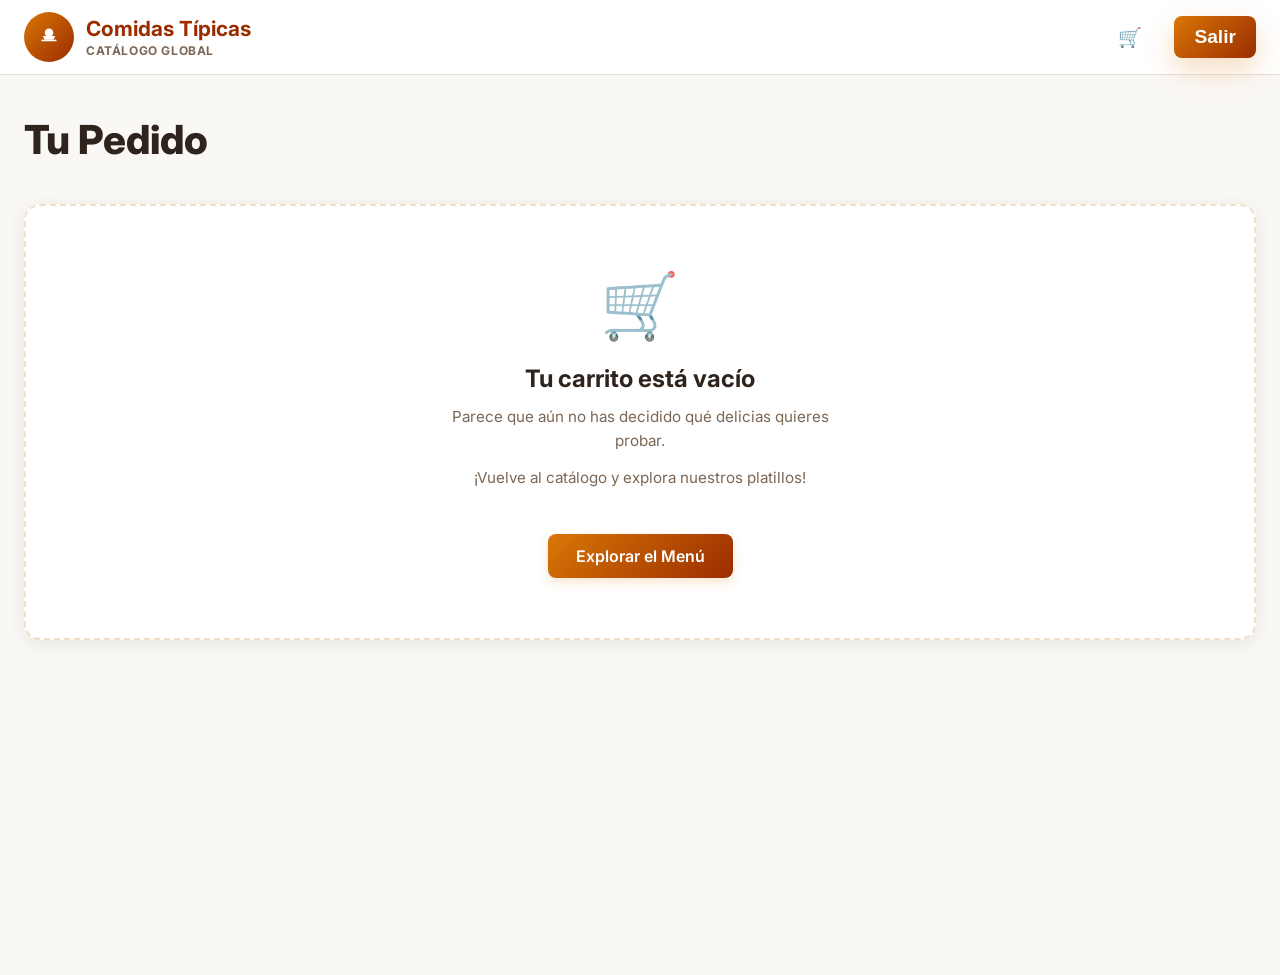
==== carrito.html @ 79564aaa "pagina" ====
<!DOCTYPE html>
<html lang="es">
  <head>
    <meta charset="UTF-8" />
    <meta name="viewport" content="width=device-width, initial-scale=1.0" />
    <title>Carrito - Comidas Típicas</title>
    <link rel="preconnect" href="https://fonts.googleapis.com" />
    <link rel="preconnect" href="https://fonts.gstatic.com" crossorigin />
    <link href="https://fonts.googleapis.com/css2?family=Inter:wght@400;500;600;700;800&display=swap" rel="stylesheet" />
    <link rel="stylesheet" href="styles.css" />
  </head>
  <body class="catalog-page">
    <header class="navbar">
      <div class="navbar-content">
        <div class="navbar-brand">
          <div class="brand-logo">
            <svg width="32" height="32" viewBox="0 0 60 60" fill="none" xmlns="http://www.w3.org/2000/svg">
              <circle cx="30" cy="22" r="8" fill="white"/>
              <path d="M 18 28 L 22 35 L 38 35 L 42 28 Z" fill="white"/>
              <rect x="16" y="35" width="28" height="3" fill="white"/>
            </svg>
          </div>
          <div>
            <h2>Comidas Típicas</h2>
            <p>CATÁLOGO GLOBAL</p>
          </div>
        </div>

        <div class="navbar-actions" style="margin-left: auto;">
          <a href="carrito.html" class="cart-btn">🛒</a>
          <button class="logout-btn" onclick="location.href='index.html'">Salir</button>
        </div>
      </div>
    </header>

    <main class="cart-page">
      <div class="cart-header">
        <h1>Tu Pedido</h1>
      </div>

      <div id="cartContainer" class="cart-container">
        <div class="empty-cart">
          <div class="empty-cart-content">
            <div class="empty-cart-icon">🛒</div>
            <h2>Tu carrito está vacío</h2>
            <p>Parece que aún no has decidido qué delicias quieres probar.</p>
            <p>¡Vuelve al catálogo y explora nuestros platillos!</p>
            <a href="menu.html" class="btn-explore">Explorar el Menú</a>
          </div>
        </div>
      </div>
    </main>

    <script>
      const dishes = {
        'Tacos al Pastor': { price: 12.99, image: '' },
        'Pizza Napolitana': { price: 15.99, image: '' },
        'Sushi Premium': { price: 18.99, image: '' }
      };

      function cargarCarrito() {
        let carrito = JSON.parse(localStorage.getItem('carrito')) || [];
        let contenedor = document.getElementById('cartContainer');
        if (carrito.length === 0) {
          contenedor.innerHTML = `
            <div class="empty-cart">
              <div class="empty-cart-content">
                <div class="empty-cart-icon">🛒</div>
                <h2>Tu carrito está vacío</h2>
                <p>Parece que aún no has decidido qué delicias quieres probar.</p>
                <p>¡Vuelve al catálogo y explora nuestros platillos!</p>
                <a href="menu.html" class="btn-explore">Explorar el Menú</a>
              </div>
            </div>
          `;
          return;
        }
        
        // Agrupar items por nombre
        let carritoAgrupado = {};
        carrito.forEach(item => {
          if (!carritoAgrupado[item.nombre]) {
            carritoAgrupado[item.nombre] = { ...item, cantidad: 1 };
          } else {
            carritoAgrupado[item.nombre].cantidad++;
          }
        });
        
        let items = '';
        let subtotal = 0;
        
        Object.values(carritoAgrupado).forEach((item) => {
          let itemTotal = item.precio * item.cantidad;
          subtotal += itemTotal;
          const emoji = dishes[item.nombre]?.image || '';
          
          items += `
            <div class="cart-item">
              <div class="item-image">${emoji}</div>
              <div class="item-details">
                <h3>${item.nombre}</h3>
                <p class="item-origin"> ${item.nombre.includes('Taco') ? 'México' : item.nombre.includes('Pizza') ? 'Italia' : 'Japón'}</p>
                <p class="item-description">Tradicionales ${item.nombre.toLowerCase()} con ingredientes auténticos.</p>
                <div class="item-controls">
                  <button onclick="cambiarCantidad('${item.nombre}', -1)">−</button>
                  <input type="number" value="${item.cantidad}" readonly />
                  <button onclick="cambiarCantidad('${item.nombre}', 1)">+</button>
                </div>
              </div>
              <div class="item-price">\$${item.precio.toFixed(2)}</div>
              <button class="btn-delete" onclick="eliminarDelCarrito('${item.nombre}')">🗑</button>
            </div>
          `;
        });
        
        const impuestos = subtotal * 0.1;
        const envio = 0;
        const total = subtotal + impuestos + envio;
        
        contenedor.innerHTML = `
          <div class="cart-wrapper">
            <div class="cart-items-section">
              ${items}
            </div>
            <div class="cart-summary-section">
              <div class="summary-card">
                <h2>Resumen del Pedido</h2>
                <div class="summary-row">
                  <span>Subtotal (${carrito.length} items)</span>
                  <span>\$${subtotal.toFixed(2)}</span>
                </div>
                <div class="summary-row">
                  <span>Impuestos y tarifas</span>
                  <span>\$${impuestos.toFixed(2)}</span>
                </div>
                <div class="summary-row">
                  <span>Envío</span>
                  <span class="free">¡Gratis!</span>
                </div>
                <div class="summary-row total">
                  <span>Total</span>
                  <span>\$${total.toFixed(2)}</span>
                </div>
                <button class="btn-checkout" onclick="procesarPago()">Proceder al pago 💳</button>
                <p class="guarantee">⭐ Satisfacción garantizada</p>
              </div>
            </div>
          </div>
        `;
      }
      
      function cambiarCantidad(nombre, cantidad) {
        let carrito = JSON.parse(localStorage.getItem('carrito')) || [];
        let index = carrito.findIndex(item => item.nombre === nombre);
        
        if (index !== -1) {
          if (cantidad > 0) {
            carrito.push({ nombre, precio: carrito[index].precio, id: Date.now() });
          } else if (cantidad < 0 && carrito.filter(item => item.nombre === nombre).length > 1) {
            carrito.splice(index, 1);
          }
          localStorage.setItem('carrito', JSON.stringify(carrito));
          cargarCarrito();
        }
      }
      
      function eliminarDelCarrito(nombre) {
        let carrito = JSON.parse(localStorage.getItem('carrito')) || [];
        carrito = carrito.filter(item => item.nombre !== nombre);
        localStorage.setItem('carrito', JSON.stringify(carrito));
        cargarCarrito();
      }
      function procesarPago() {
        alert(' Tu pago fue exitoso! Gracias por tu compra. Tu pedido ha sido confirmado.');
        localStorage.setItem('carrito', JSON.stringify([]));
        cargarCarrito();
      }
      cargarCarrito();
    </script>
  </body>
</html>
---- styles.css ----
:root {
  color-scheme: light;
  --bg: #fff8ed;
  --card: #ffffff;
  --accent: #d97706;
  --accent-dark: #9a2c00;
  --text: #2f241d;
  --muted: #7b6756;
  --border: #f2dfc5;
}

* {
  box-sizing: border-box;
}

body {
  margin: 0;
  min-height: 100vh;
  font-family: "Inter", sans-serif;
  background: linear-gradient(135deg, #fff6e6 0%, #ffe8bf 100%);
  color: var(--text);
}

/* LOGIN PAGE STYLES */
.login-page {
  min-height: 100vh;
  display: grid;
  place-items: center;
  padding: 24px;
  background: radial-gradient(circle at top, rgba(217, 119, 6, 0.16), transparent 35%), linear-gradient(135deg, #fff6e6 0%, #ffe8bf 100%);
}

.login-card {
  width: min(100%, 480px);
  padding: 40px;
  border-radius: 28px;
  background: rgba(255, 255, 255, 0.98);
  box-shadow: 0 20px 50px rgba(120, 64, 10, 0.15);
  border: 1px solid rgba(242, 223, 197, 0.8);
}

.login-brand {
  text-align: center;
  margin-bottom: 24px;
}

.brand-icon {
  width: 80px;
  height: 80px;
  margin: 0 auto 16px;
  display: grid;
  place-items: center;
  border-radius: 50%;
  background: linear-gradient(135deg, var(--accent), var(--accent-dark));
  font-size: 2.2rem;
  box-shadow: 0 10px 25px rgba(217, 119, 6, 0.25);
}

.login-brand h1 {
  margin: 0 0 10px;
  font-size: 1.95rem;
  font-weight: 800;
  color: var(--accent-dark);
}

.login-brand p {
  margin: 0;
  color: var(--muted);
  line-height: 1.5;
  font-size: 0.95rem;
}

.login-form {
  display: flex;
  flex-direction: column;
  gap: 8px;
}

label {
  display: block;
  margin-bottom: 4px;
  font-weight: 600;
  color: var(--text);
}

input[type="text"],
input[type="password"] {
  width: 100%;
  padding: 14px 16px;
  margin-bottom: 12px;
  border: 2px solid var(--border);
  border-radius: 10px;
  font-size: 0.98rem;
  background: #fffdf8;
  outline: none;
  font-family: inherit;
  transition: border-color 200ms ease;
}

input:focus {
  border-color: var(--accent);
  box-shadow: 0 0 0 3px rgba(217, 119, 6, 0.14);
}

.options-row {
  display: flex;
  justify-content: space-between;
  align-items: center;
  gap: 12px;
  margin: 4px 0 18px;
}

.checkbox {
  display: flex;
  align-items: center;
  gap: 8px;
  font-size: 0.95rem;
  color: var(--muted);
}

.options-row a,
.signup-text a {
  color: var(--accent-dark);
  text-decoration: none;
  font-weight: 600;
}

button {
  width: 100%;
  border: none;
  border-radius: 12px;
  padding: 16px 18px;
  font-size: 1.05rem;
  font-weight: 700;
  color: white;
  background: linear-gradient(135deg, var(--accent) 0%, var(--accent-dark) 100%);
  cursor: pointer;
  transition: transform 180ms ease, box-shadow 180ms ease, opacity 180ms ease;
  box-shadow: 0 12px 28px rgba(217, 119, 6, 0.25);
}

button:hover {
  transform: translateY(-2px);
  box-shadow: 0 14px 32px rgba(217, 119, 6, 0.3);
}

.signup-text {
  margin: 20px 0 0;
  text-align: center;
  color: var(--muted);
}

/* CATALOG PAGE STYLES */
.catalog-page {
  background: #faf8f5;
}

.navbar {
  background: white;
  border-bottom: 1px solid #e5e0d8;
  padding: 12px 24px;
  position: sticky;
  top: 0;
  z-index: 100;
}

.navbar-content {
  max-width: 1400px;
  margin: 0 auto;
  display: flex;
  align-items: center;
  justify-content: space-between;
  gap: 32px;
}

.navbar-brand {
  display: flex;
  align-items: center;
  gap: 12px;
  min-width: 280px;
}

.brand-logo {
  width: 50px;
  height: 50px;
  border-radius: 50%;
  background: linear-gradient(135deg, var(--accent), var(--accent-dark));
  display: grid;
  place-items: center;
  flex-shrink: 0;
}

.navbar-brand h2 {
  margin: 0;
  font-size: 1.3rem;
  color: var(--accent-dark);
}

.navbar-brand p {
  margin: 2px 0 0;
  font-size: 0.75rem;
  color: var(--muted);
  letter-spacing: 0.05em;
  font-weight: 700;
}

.search-box {
  flex: 1;
  max-width: 500px;
}

.search-box input {
  width: 100%;
  padding: 12px 16px;
  border: 1px solid var(--border);
  border-radius: 8px;
  background: #fffdf8;
  font-size: 0.95rem;
  color: var(--muted);
  outline: none;
}

.search-box input:focus {
  border-color: var(--accent);
  box-shadow: 0 0 0 3px rgba(217, 119, 6, 0.14);
}

.navbar-actions {
  display: flex;
  gap: 16px;
  align-items: center;
}

.cart-btn,
.logout-btn {
  padding: 10px 16px;
  border: none;
  background: none;
  cursor: pointer;
  font-size: 1.2rem;
  color: var(--text);
  text-decoration: none;
  display: flex;
  align-items: center;
  gap: 8px;
}

.logout-btn {
  background: linear-gradient(135deg, var(--accent), var(--accent-dark));
  color: white;
  border-radius: 8px;
  font-weight: 600;
  padding: 10px 20px;
}

.logout-btn:hover {
  opacity: 0.9;
}

.hero {
  background: linear-gradient(135deg, #c9361d 0%, #d97706 100%);
  background-image:
  linear-gradient(45deg, rgba(0, 0, 0, 0.05) 25%, transparent 25%),
    linear-gradient(-45deg, rgba(0, 0, 0, 0.05) 25%, transparent 25%),
    linear-gradient(45deg, transparent 75%, rgba(0, 0, 0, 0.05) 75%),
    linear-gradient(-45deg, transparent 75%, rgba(0, 0, 0, 0.05) 75%),
    linear-gradient(135deg, #c9361d 0%, #d97706 100%);
  background-size: 40px 40px;
  background-position: 0 0, 20px 0, 20px -20px, 0px -20px, 0 0;
  padding: 60px 24px;
  color: white;
}

.hero-content {
  max-width: 1400px;
  margin: 0 auto;
}

.hero-badge {
  display: inline-block;
  background: #16a34a;
  padding: 8px 16px;
  border-radius: 4px;
  font-size: 0.75rem;
  font-weight: 800;
  letter-spacing: 0.08em;
  margin-bottom: 16px;
}

.hero-content h1 {
  margin: 0 0 16px;
  font-size: clamp(2rem, 5vw, 3.2rem);
  line-height: 1.1;
  font-weight: 800;
}

.hero-content p {
  margin: 0;
  font-size: 1.05rem;
  line-height: 1.6;
  max-width: 700px;
  opacity: 0.95;
}

.catalog {
  max-width: 1400px;
  margin: 0 auto;
  padding: 60px 24px;
}

.catalog-title {
  margin: 0 0 40px;
  font-size: 2.2rem;
  color: var(--text);
}

.dishes-grid {
  display: grid;
  grid-template-columns: repeat(auto-fit, minmax(320px, 1fr));
  gap: 28px;
}

.dish-card {
  background: white;
  border-radius: 16px;
  overflow: hidden;
  box-shadow: 0 4px 20px rgba(0, 0, 0, 0.08);
  transition: transform 200ms ease, box-shadow 200ms ease;
}

.dish-card:hover {
  transform: translateY(-4px);
  box-shadow: 0 8px 32px rgba(0, 0, 0, 0.12);
}

.dish-image {
  width: 100%;
  aspect-ratio: 16 / 9;
  background: linear-gradient(135deg, #ccc, #ddd);
  overflow: hidden;
  position: relative;
}

.dish-image img {
  width: 100%;
  height: 100%;
  object-fit: cover;
}

.dish-info {
  padding: 20px;
}

.dish-header {
  display: flex;
  justify-content: space-between;
  align-items: center;
  margin-bottom: 12px;
  gap: 12px;
}

.dish-location {
  background: rgba(217, 119, 6, 0.12);
  padding: 6px 12px;
  border-radius: 6px;
  font-size: 0.85rem;
  color: var(--accent-dark);
  font-weight: 600;
}

.dish-rating {
  font-weight: 700;
  color: var(--muted);
  font-size: 0.9rem;
}

.dish-info h3 {
  margin: 0 0 8px;
  font-size: 1.15rem;
  color: var(--text);
}

.dish-info p {
  margin: 0;
  color: var(--muted);
  font-size: 0.9rem;
  line-height: 1.5;
}

/* PAGE STYLES */
.page {
  max-width: 1200px;
  margin: 0 auto;
  padding: 40px 24px 80px;
}

.top-nav {
  display: flex;
  flex-wrap: wrap;
  gap: 12px;
  margin-bottom: 24px;
}

.top-nav a {
  text-decoration: none;
  color: var(--text);
  padding: 8px 12px;
  border-radius: 999px;
  background: rgba(217, 119, 6, 0.12);
  font-weight: 600;
}

.top-nav a.active,
.top-nav a:hover {
  background: rgba(217, 119, 6, 0.2);
}

.page-intro {
  margin-bottom: 30px;
}

.page-intro h2 {
  margin: 0 0 10px;
  font-size: 2rem;
}

.page-intro p {
  margin: 0;
  color: var(--muted);
  max-width: 680px;
  line-height: 1.6;
}

.card-grid {
  display: grid;
  grid-template-columns: repeat(3, minmax(0, 1fr));
  gap: 20px;
}

.card {
  background: var(--card);
  border: 1px solid var(--border);
  border-radius: 24px;
  padding: 24px;
  box-shadow: 0 16px 40px rgba(0, 0, 0, 0.06);
}

.card .emoji {
  font-size: 2rem;
}

.card h3 {
  margin: 12px 0 8px;
  font-size: 1.15rem;
}

.card p {
  margin: 0;
  color: var(--muted);
  line-height: 1.6;
}

.contact-card {
  display: grid;
  grid-template-columns: 1.1fr 0.9fr;
  gap: 24px;
  align-items: start;
}

textarea {
  width: 100%;
  padding: 14px 16px;
  margin-bottom: 12px;
  border: 2px solid var(--border);
  border-radius: 10px;
  font-size: 0.98rem;
  background: #fffdf8;
  outline: none;
  font-family: inherit;
  resize: vertical;
}

textarea:focus {
  border-color: var(--accent);
  box-shadow: 0 0 0 3px rgba(217, 119, 6, 0.14);
}

@media (max-width: 1024px) {
  .navbar-content {
    gap: 16px;
  }

  .search-box {
    min-width: 200px;
  }

  .dishes-grid {
    grid-template-columns: repeat(auto-fit, minmax(280px, 1fr));
  }
}

@media (max-width: 768px) {
  .navbar-content {
    flex-wrap: wrap;
  }

  .search-box {
    order: 3;
    flex-basis: 100%;
    min-width: auto;
  }

  .navbar-actions {
    order: 2;
  }

  .hero {
    padding: 40px 24px;
  }

  .hero-content h1 {
    font-size: 1.8rem;
  }

  .catalog {
    padding: 40px 24px;
  }

  .dishes-grid {
    grid-template-columns: 1fr;
  }

  .card-grid {
    grid-template-columns: 1fr;
  }

  .contact-card {
    grid-template-columns: 1fr;
  }
}

@media (max-width: 540px) {
  .login-card {
    padding: 24px;
  }

  .options-row {
    flex-direction: column;
    align-items: flex-start;
  }

  .navbar-brand {
    min-width: auto;
  }

  .logout-btn {
    padding: 8px 14px;
    font-size: 0.9rem;
  }
}

/* FOOTER STYLES */
.footer {
  background: #3d2217;
  color: white;
  padding: 40px 24px;
  margin-top: 60px;
}

.footer-content {
  max-width: 1400px;
  margin: 0 auto;
  display: grid;
  grid-template-columns: 1fr 1.5fr;
  gap: 40px;
  align-items: center;
}

.footer-brand {
  display: flex;
  align-items: center;
  gap: 16px;
}

.footer-logo {
  width: 60px;
  height: 60px;
  border-radius: 50%;
  background: linear-gradient(135deg, var(--accent), var(--accent-dark));
  display: grid;
  place-items: center;
  flex-shrink: 0;
}

.footer-brand h3 {
  margin: 0;
  font-size: 1.4rem;
  font-weight: 800;
}

.footer-brand p {
  margin: 4px 0 0;
  font-size: 0.9rem;
  color: rgba(255, 255, 255, 0.8);
}

.footer-message {
  text-align: right;
}

.footer-message p {
  margin: 0;
  font-size: 0.95rem;
  line-height: 1.6;
  color: rgba(255, 255, 255, 0.85);
}

@media (max-width: 768px) {
  .footer-content {
    grid-template-columns: 1fr;
    gap: 24px;
  }

  .footer-message {
    text-align: left;
  }
}

/* CART PAGE STYLES */
.cart-page {
  max-width: 1400px;
  margin: 0 auto;
  padding: 40px 24px 80px;
}

.cart-header {
  margin-bottom: 40px;
}

.back-link {
  display: inline-block;
  color: var(--accent-dark);
  text-decoration: none;
  font-weight: 600;
  margin-bottom: 20px;
  transition: opacity 200ms ease;
}

.back-link:hover {
  opacity: 0.7;
}

.cart-header h1 {
  margin: 0;
  font-size: 2.2rem;
  color: var(--text);
}

.empty-cart {
  background: white;
  border: 2px dashed var(--border);
  border-radius: 20px;
  padding: 60px 40px;
  text-align: center;
  min-height: 400px;
  display: flex;
  align-items: center;
  justify-content: center;
}

.empty-cart-content {
  max-width: 500px;
}

.empty-cart-icon {
  font-size: 4rem;
  margin-bottom: 24px;
  opacity: 0.8;
}

.empty-cart h2 {
  margin: 0 0 16px;
  font-size: 1.8rem;
  color: var(--text);
}

.empty-cart p {
  margin: 0 0 12px;
  color: var(--muted);
  font-size: 0.95rem;
  line-height: 1.6;
}

.empty-cart p:last-of-type {
  margin-bottom: 24px;
}

.btn-explore {
  display: inline-block;
  background: linear-gradient(135deg, var(--accent) 0%, var(--accent-dark) 100%);
  color: white;
  padding: 14px 32px;
  border-radius: 8px;
  text-decoration: none;
  font-weight: 700;
  transition: transform 200ms ease, box-shadow 200ms ease;
  box-shadow: 0 10px 24px rgba(217, 119, 6, 0.2);
}

.btn-explore:hover {
  transform: translateY(-2px);
  box-shadow: 0 12px 32px rgba(217, 119, 6, 0.3);
}

@media (max-width: 768px) {
  .cart-page {
    padding: 24px 16px 60px;
  }

  .empty-cart {
    padding: 40px 24px;
    min-height: 300px;
  }

  .empty-cart-icon {
    font-size: 3rem;
  }

  .cart-header h1 {
    font-size: 1.6rem;
  }
}

/* DISH PRICE AND BUTTON */
.dish-footer {
  display: flex;
  justify-content: space-between;
  align-items: center;
  margin-top: 16px;
  padding-top: 16px;
  border-top: 1px solid var(--border);
}

.dish-price {
  font-size: 1.2rem;
  font-weight: 700;
  color: var(--accent-dark);
}

.btn-add-cart {
  background: linear-gradient(135deg, var(--accent) 0%, var(--accent-dark) 100%);
  color: white;
  border: none;
  padding: 8px 16px;
  border-radius: 6px;
  font-weight: 600;
  font-size: 0.9rem;
  cursor: pointer;
  transition: transform 200ms ease, box-shadow 200ms ease;
  box-shadow: 0 4px 12px rgba(217, 119, 6, 0.2);
}

.btn-add-cart:hover {
  transform: translateY(-1px);
  box-shadow: 0 6px 16px rgba(217, 119, 6, 0.3);
}

/* CART PAGE */
.cart-page {
  max-width: 1400px;
  margin: 0 auto;
  padding: 40px 24px;
  min-height: 100vh;
}

.cart-header {
  margin-bottom: 40px;
}

.cart-header h1 {
  font-size: 2.5rem;
  font-weight: 800;
  color: var(--text);
  margin: 0;
}

.cart-container {
  width: 100%;
}

/* CART WRAPPER - DOS COLUMNAS */
.cart-wrapper {
  display: grid;
  grid-template-columns: 1fr 380px;
  gap: 40px;
}

/* ITEMS SECTION */
.cart-items-section {
  display: flex;
  flex-direction: column;
  gap: 20px;
}

.cart-item {
  background: white;
  border: 1px solid var(--border);
  border-radius: 16px;
  padding: 24px;
  display: grid;
  grid-template-columns: 100px auto 1fr auto auto;
  gap: 20px;
  align-items: center;
}

.item-image {
  width: 100px;
  height: 100px;
  background: linear-gradient(135deg, #e8f0f7 0%, #f5e6d3 100%);
  border-radius: 12px;
  display: flex;
  align-items: center;
  justify-content: center;
  font-size: 3rem;
}

.item-details {
  flex: 1;
}

.item-details h3 {
  font-size: 1.2rem;
  font-weight: 700;
  color: var(--text);
  margin: 0 0 4px 0;
}

.item-origin {
  color: var(--accent);
  font-size: 0.9rem;
  font-weight: 600;
  margin: 0 0 8px 0;
}

.item-description {
  color: var(--muted);
  font-size: 0.9rem;
  margin: 0 0 12px 0;
  line-height: 1.4;
}

.item-controls {
  display: flex;
  align-items: center;
  gap: 8px;
  width: fit-content;
  border: 1px solid var(--border);
  border-radius: 6px;
  padding: 4px;
}

.item-controls button {
  background: none;
  border: none;
  width: 28px;
  height: 28px;
  display: flex;
  align-items: center;
  justify-content: center;
  cursor: pointer;
  font-size: 1.2rem;
  color: var(--muted);
  transition: all 200ms ease;
}

.item-controls button:hover {
  color: var(--accent);
  background: #f5f5f0;
}

.item-controls input {
  width: 40px;
  height: 28px;
  border: none;
  background: none;
  text-align: center;
  font-weight: 600;
  color: var(--text);
  font-size: 0.95rem;
}

.item-price {
  font-size: 1.3rem;
  font-weight: 700;
  color: var(--accent-dark);
  min-width: 80px;
  text-align: right;
}

.btn-delete {
  background: none;
  border: none;
  font-size: 1.3rem;
  cursor: pointer;
  transition: opacity 200ms ease;
  padding: 4px 8px;
}

.btn-delete:hover {
  opacity: 0.6;
}

/* SUMMARY SECTION */
.cart-summary-section {
  position: sticky;
  top: 24px;
  height: fit-content;
}

.summary-card {
  background: white;
  border: 1px solid var(--border);
  border-radius: 16px;
  padding: 24px;
  box-shadow: 0 4px 20px rgba(0, 0, 0, 0.08);
}

.summary-card h2 {
  font-size: 1.3rem;
  font-weight: 700;
  color: var(--text);
  margin: 0 0 20px 0;
}

.summary-row {
  display: flex;
  justify-content: space-between;
  align-items: center;
  font-size: 0.95rem;
  font-weight: 500;
  color: var(--text);
  margin-bottom: 12px;
  padding-bottom: 12px;
  border-bottom: 1px solid #f0ede8;
}

.summary-row.total {
  font-size: 1.2rem;
  font-weight: 700;
  border: none;
  margin-bottom: 20px;
  padding-bottom: 0;
}

.summary-row.total span:last-child {
  color: #22c55e;
  font-size: 1.4rem;
}

.summary-row .free {
  color: #22c55e;
  font-weight: 700;
}

.btn-checkout {
  width: 100%;
  background: linear-gradient(135deg, #22c55e 0%, #16a34a 100%);
  color: white;
  border: none;
  padding: 14px 24px;
  border-radius: 8px;
  font-size: 1rem;
  font-weight: 700;
  cursor: pointer;
  transition: transform 200ms ease, box-shadow 200ms ease;
  box-shadow: 0 10px 24px rgba(34, 197, 94, 0.2);
  margin-bottom: 12px;
}

.btn-checkout:hover {
  transform: translateY(-2px);
  box-shadow: 0 12px 32px rgba(34, 197, 94, 0.3);
}

.guarantee {
  text-align: center;
  color: var(--muted);
  font-size: 0.85rem;
  margin: 0;
}

/* EMPTY CART */
.empty-cart {
  background: white;
  border-radius: 16px;
  padding: 60px 40px;
  text-align: center;
  box-shadow: 0 4px 20px rgba(0, 0, 0, 0.08);
}

.empty-cart-content {
  max-width: 400px;
  margin: 0 auto;
}

.empty-cart-icon {
  font-size: 4rem;
  margin-bottom: 20px;
}

.empty-cart h2 {
  font-size: 1.5rem;
  font-weight: 700;
  color: var(--text);
  margin: 0 0 12px 0;
}

.empty-cart p {
  color: var(--muted);
  margin: 0 0 12px 0;
  line-height: 1.6;
}

.btn-explore {
  display: inline-block;
  background: linear-gradient(135deg, var(--accent) 0%, var(--accent-dark) 100%);
  color: white;
  text-decoration: none;
  padding: 12px 28px;
  border-radius: 8px;
  font-weight: 600;
  transition: transform 200ms ease, box-shadow 200ms ease;
  box-shadow: 0 4px 12px rgba(217, 119, 6, 0.2);
  margin-top: 20px;
}

.btn-explore:hover {
  transform: translateY(-2px);
  box-shadow: 0 6px 16px rgba(217, 119, 6, 0.3);
}

/* RESPONSIVE */
@media (max-width: 1024px) {
  .cart-wrapper {
    grid-template-columns: 1fr;
  }

  .cart-item {
    grid-template-columns: 80px auto 1fr;
  }

  .item-price {
    grid-column: 3;
    text-align: left;
  }

  .btn-delete {
    grid-column: 3;
    justify-self: end;
  }

  .cart-summary-section {
    position: static;
  }
}
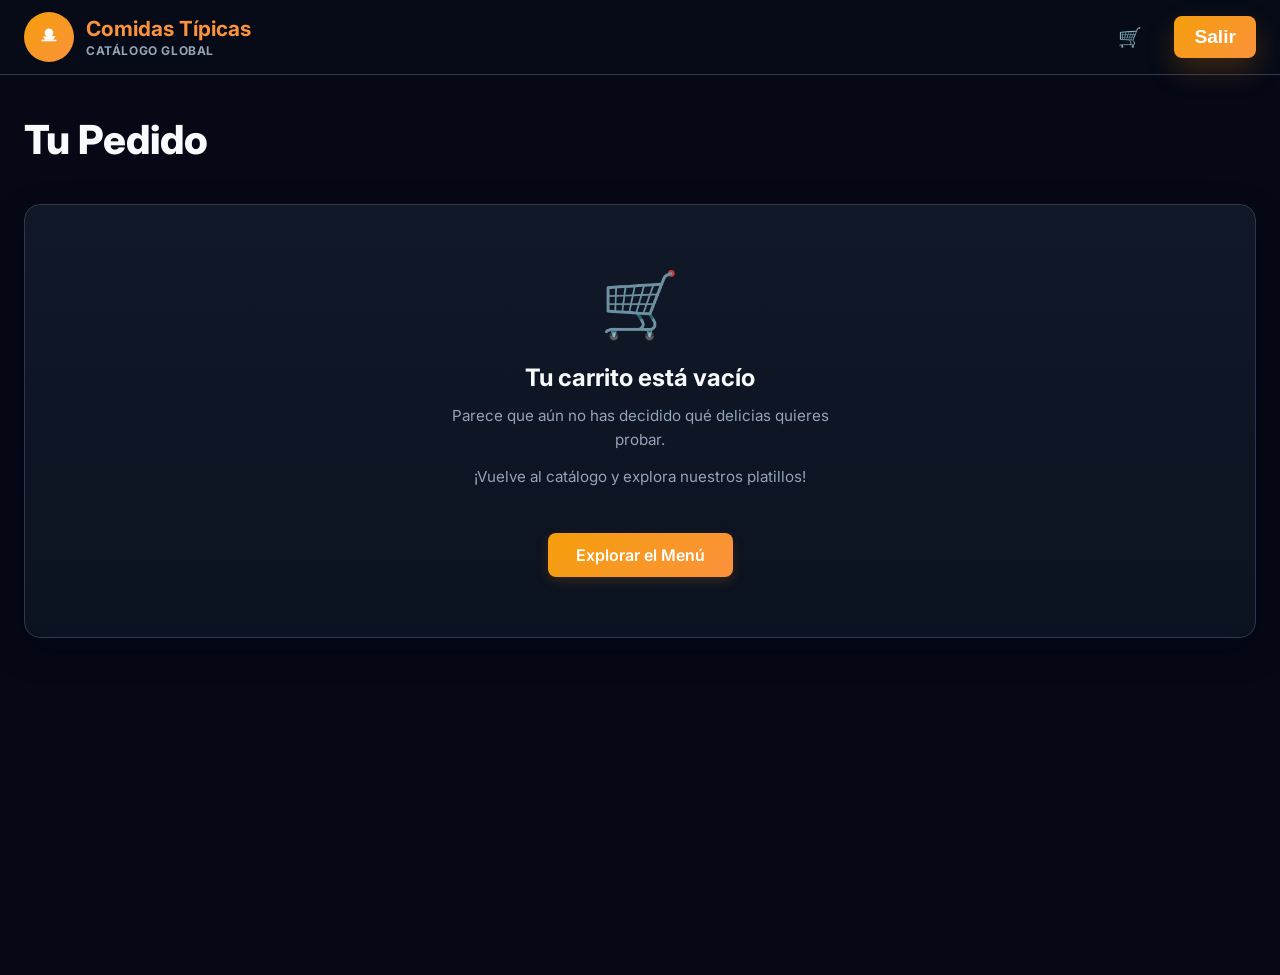
==== commit c3080484: "Actualizar tema oscuro del proyecto" ====
--- a/carrito.html
+++ b/carrito.html
@@ -16,7 +16,7 @@
           <div class="brand-logo">
             <svg width="32" height="32" viewBox="0 0 60 60" fill="none" xmlns="http://www.w3.org/2000/svg">
               <circle cx="30" cy="22" r="8" fill="white"/>
-              <path d="M 18 28 L 22 35 L 38 35 L 42 28 Z" fill="white"/>
+              <path d="M 19 29 L 22 35 L 38 35 L 42 28 Z" fill="white"/>
               <rect x="16" y="35" width="28" height="3" fill="white"/>
             </svg>
           </div>
@@ -28,7 +28,7 @@
 
         <div class="navbar-actions" style="margin-left: auto;">
           <a href="carrito.html" class="cart-btn">🛒</a>
-          <button class="logout-btn" onclick="location.href='index.html'">Salir</button>
+          <button class="logout-btn" onclick="location.href='logout.php'">Salir</button>
         </div>
       </div>
     </header>
@@ -52,11 +52,18 @@
     </main>
 
     <script>
-      const dishes = {
-        'Tacos al Pastor': { price: 12.99, image: '' },
-        'Pizza Napolitana': { price: 15.99, image: '' },
-        'Sushi Premium': { price: 18.99, image: '' }
-      };
+      const dishes = [
+        { nombre: 'Tacos al Pastor', price: 12.99, image: 'img/rosti.jpg' },
+        { nombre: 'Pizza napolitana', price: 15.99, image: 'img/pizza italiana.jpg' },
+        { nombre: 'Sushi Premium', price: 19.99, image: 'img/sushi.jpg' },
+        { nombre: 'Chuchitos', price: 12.99, image: 'img/Quiche Lorraine.png' },
+        { nombre: 'Goulash Tradicional', price: 14.50, image: 'img/Quiche Lorraine.png' }
+      ];
+
+      function obtenerImagenProducto(nombre) {
+        const producto = dishes.find(item => item.nombre === nombre);
+        return producto ? producto.image : 'img/images.jpg';
+      }
 
       function cargarCarrito() {
         let carrito = JSON.parse(localStorage.getItem('carrito')) || [];
@@ -92,11 +99,13 @@
         Object.values(carritoAgrupado).forEach((item) => {
           let itemTotal = item.precio * item.cantidad;
           subtotal += itemTotal;
-          const emoji = dishes[item.nombre]?.image || '';
+          const imagen = obtenerImagenProducto(item.nombre);
           
           items += `
             <div class="cart-item">
-              <div class="item-image">${emoji}</div>
+              <div class="item-image">
+                <img src="${imagen}" alt="${item.nombre}" style="width: 100%; height: 100%; object-fit: cover; border-radius: 12px; display: block;">
+              </div>
               <div class="item-details">
                 <h3>${item.nombre}</h3>
                 <p class="item-origin"> ${item.nombre.includes('Taco') ? 'México' : item.nombre.includes('Pizza') ? 'Italia' : 'Japón'}</p>
@@ -152,10 +161,10 @@
       function cambiarCantidad(nombre, cantidad) {
         let carrito = JSON.parse(localStorage.getItem('carrito')) || [];
         let index = carrito.findIndex(item => item.nombre === nombre);
-        
+
         if (index !== -1) {
           if (cantidad > 0) {
-            carrito.push({ nombre, precio: carrito[index].precio, id: Date.now() });
+            carrito.push({ nombre, precio: carrito[index].precio, producto_id: carrito[index].producto_id, id: Date.now() });
           } else if (cantidad < 0 && carrito.filter(item => item.nombre === nombre).length > 1) {
             carrito.splice(index, 1);
           }
@@ -170,10 +179,51 @@
         localStorage.setItem('carrito', JSON.stringify(carrito));
         cargarCarrito();
       }
-      function procesarPago() {
-        alert(' Tu pago fue exitoso! Gracias por tu compra. Tu pedido ha sido confirmado.');
-        localStorage.setItem('carrito', JSON.stringify([]));
-        cargarCarrito();
+
+      function obtenerItemsAgrupados() {
+        let carrito = JSON.parse(localStorage.getItem('carrito')) || [];
+        const agrupado = {};
+        carrito.forEach(item => {
+          const key = item.producto_id ? item.producto_id : item.nombre;
+          if (!agrupado[key]) {
+            agrupado[key] = { producto_id: item.producto_id || 0, nombre: item.nombre, precio: item.precio, cantidad: 0 };
+          }
+          agrupado[key].cantidad += 1;
+        });
+        return Object.values(agrupado);
+      }
+
+      async function procesarPago() {
+        const carrito = JSON.parse(localStorage.getItem('carrito')) || [];
+        if (carrito.length === 0) {
+          alert('No hay productos en el carrito. Agrega algo primero.');
+          return;
+        }
+
+        const items = obtenerItemsAgrupados();
+        const subtotal = items.reduce((sum, item) => sum + item.precio * item.cantidad, 0);
+        const impuestos = parseFloat((subtotal * 0.1).toFixed(2));
+        const total = parseFloat((subtotal + impuestos).toFixed(2));
+
+        try {
+          const response = await fetch('guardar_pedido.php', {
+            method: 'POST',
+            headers: { 'Content-Type': 'application/json' },
+            body: JSON.stringify({ items, subtotal, impuestos, total })
+          });
+          const result = await response.json();
+
+          if (result.success) {
+            alert('Tu pedido se guardó correctamente en la base de datos. ID de pedido: ' + result.pedido_id);
+            localStorage.setItem('carrito', JSON.stringify([]));
+            cargarCarrito();
+          } else {
+            alert(result.message || 'Error al procesar el pedido.');
+          }
+        } catch (error) {
+          console.error(error);
+          alert('Error al conectar con el servidor. Intenta de nuevo más tarde.');
+        }
       }
       cargarCarrito();
     </script>
--- a/styles.css
+++ b/styles.css
@@ -1,12 +1,12 @@
 :root {
-  color-scheme: light;
-  --bg: #fff8ed;
-  --card: #ffffff;
-  --accent: #d97706;
-  --accent-dark: #9a2c00;
-  --text: #2f241d;
-  --muted: #7b6756;
-  --border: #f2dfc5;
+  color-scheme: dark;
+  --bg: #060816;
+  --card: #111827;
+  --accent: #f59e0b;
+  --accent-dark: #fb923c;
+  --text: #f8fafc;
+  --muted: #94a3b8;
+  --border: #2c3a4f;
 }
 
 * {
@@ -17,7 +17,7 @@
   margin: 0;
   min-height: 100vh;
   font-family: "Inter", sans-serif;
-  background: linear-gradient(135deg, #fff6e6 0%, #ffe8bf 100%);
+  background: radial-gradient(circle at top, rgba(245, 158, 11, 0.14), transparent 30%), linear-gradient(135deg, #060816 0%, #0f172a 100%);
   color: var(--text);
 }
 
@@ -27,16 +27,16 @@
   display: grid;
   place-items: center;
   padding: 24px;
-  background: radial-gradient(circle at top, rgba(217, 119, 6, 0.16), transparent 35%), linear-gradient(135deg, #fff6e6 0%, #ffe8bf 100%);
+  background: radial-gradient(circle at top, rgba(245, 158, 11, 0.16), transparent 35%), linear-gradient(135deg, #060816 0%, #0f172a 100%);
 }
 
 .login-card {
   width: min(100%, 480px);
   padding: 40px;
   border-radius: 28px;
-  background: rgba(255, 255, 255, 0.98);
-  box-shadow: 0 20px 50px rgba(120, 64, 10, 0.15);
-  border: 1px solid rgba(242, 223, 197, 0.8);
+  background: rgba(17, 24, 39, 0.95);
+  box-shadow: 0 20px 50px rgba(2, 6, 23, 0.45);
+  border: 1px solid rgba(44, 58, 79, 0.95);
 }
 
 .login-brand {
@@ -91,7 +91,8 @@
   border: 2px solid var(--border);
   border-radius: 10px;
   font-size: 0.98rem;
-  background: #fffdf8;
+  background: #0f172a;
+  color: var(--text);
   outline: none;
   font-family: inherit;
   transition: border-color 200ms ease;
@@ -152,16 +153,17 @@
 
 /* CATALOG PAGE STYLES */
 .catalog-page {
-  background: #faf8f5;
+  background: var(--bg);
 }
 
 .navbar {
-  background: white;
-  border-bottom: 1px solid #e5e0d8;
+  background: rgba(7, 12, 24, 0.95);
+  border-bottom: 1px solid var(--border);
   padding: 12px 24px;
   position: sticky;
   top: 0;
   z-index: 100;
+  backdrop-filter: blur(12px);
 }
 
 .navbar-content {
@@ -214,9 +216,9 @@
   padding: 12px 16px;
   border: 1px solid var(--border);
   border-radius: 8px;
-  background: #fffdf8;
+  background: #0f172a;
   font-size: 0.95rem;
-  color: var(--muted);
+  color: var(--text);
   outline: none;
 }
 
@@ -258,13 +260,13 @@
 }
 
 .hero {
-  background: linear-gradient(135deg, #c9361d 0%, #d97706 100%);
+  background: linear-gradient(135deg, #111827 0%, #0f172a 100%);
   background-image:
-  linear-gradient(45deg, rgba(0, 0, 0, 0.05) 25%, transparent 25%),
-    linear-gradient(-45deg, rgba(0, 0, 0, 0.05) 25%, transparent 25%),
-    linear-gradient(45deg, transparent 75%, rgba(0, 0, 0, 0.05) 75%),
-    linear-gradient(-45deg, transparent 75%, rgba(0, 0, 0, 0.05) 75%),
-    linear-gradient(135deg, #c9361d 0%, #d97706 100%);
+  linear-gradient(45deg, rgba(255, 255, 255, 0.03) 25%, transparent 25%),
+    linear-gradient(-45deg, rgba(255, 255, 255, 0.03) 25%, transparent 25%),
+    linear-gradient(45deg, transparent 75%, rgba(255, 255, 255, 0.03) 75%),
+    linear-gradient(-45deg, transparent 75%, rgba(255, 255, 255, 0.03) 75%),
+    linear-gradient(135deg, #111827 0%, #0f172a 100%);
   background-size: 40px 40px;
   background-position: 0 0, 20px 0, 20px -20px, 0px -20px, 0 0;
   padding: 60px 24px;
@@ -321,16 +323,17 @@
 }
 
 .dish-card {
-  background: white;
+  background: linear-gradient(180deg, #111827 0%, #0b1220 100%);
+  border: 1px solid var(--border);
   border-radius: 16px;
   overflow: hidden;
-  box-shadow: 0 4px 20px rgba(0, 0, 0, 0.08);
+  box-shadow: 0 10px 30px rgba(2, 6, 23, 0.35);
   transition: transform 200ms ease, box-shadow 200ms ease;
 }
 
 .dish-card:hover {
   transform: translateY(-4px);
-  box-shadow: 0 8px 32px rgba(0, 0, 0, 0.12);
+  box-shadow: 0 16px 40px rgba(2, 6, 23, 0.45);
 }
 
 .dish-image {
@@ -438,11 +441,11 @@
 }
 
 .card {
-  background: var(--card);
+  background: linear-gradient(180deg, #111827 0%, #0b1220 100%);
   border: 1px solid var(--border);
   border-radius: 24px;
   padding: 24px;
-  box-shadow: 0 16px 40px rgba(0, 0, 0, 0.06);
+  box-shadow: 0 16px 40px rgba(2, 6, 23, 0.25);
 }
 
 .card .emoji {
@@ -474,7 +477,8 @@
   border: 2px solid var(--border);
   border-radius: 10px;
   font-size: 0.98rem;
-  background: #fffdf8;
+  background: #0f172a;
+  color: var(--text);
   outline: none;
   font-family: inherit;
   resize: vertical;
@@ -561,10 +565,11 @@
 
 /* FOOTER STYLES */
 .footer {
-  background: #3d2217;
+  background: #020617;
   color: white;
   padding: 40px 24px;
   margin-top: 60px;
+  border-top: 1px solid var(--border);
 }
 
 .footer-content {
@@ -657,8 +662,8 @@
 }
 
 .empty-cart {
-  background: white;
-  border: 2px dashed var(--border);
+  background: linear-gradient(180deg, #111827 0%, #0b1220 100%);
+  border: 1px solid var(--border);
   border-radius: 20px;
   padding: 60px 40px;
   text-align: center;
@@ -803,7 +808,7 @@
 }
 
 .cart-item {
-  background: white;
+  background: linear-gradient(180deg, #111827 0%, #0b1220 100%);
   border: 1px solid var(--border);
   border-radius: 16px;
   padding: 24px;
@@ -918,11 +923,11 @@
 }
 
 .summary-card {
-  background: white;
+  background: linear-gradient(180deg, #111827 0%, #0b1220 100%);
   border: 1px solid var(--border);
   border-radius: 16px;
   padding: 24px;
-  box-shadow: 0 4px 20px rgba(0, 0, 0, 0.08);
+  box-shadow: 0 12px 32px rgba(2, 6, 23, 0.35);
 }
 
 .summary-card h2 {
@@ -991,11 +996,11 @@
 
 /* EMPTY CART */
 .empty-cart {
-  background: white;
+  background: linear-gradient(180deg, #111827 0%, #0b1220 100%);
   border-radius: 16px;
   padding: 60px 40px;
   text-align: center;
-  box-shadow: 0 4px 20px rgba(0, 0, 0, 0.08);
+  box-shadow: 0 12px 32px rgba(2, 6, 23, 0.35);
 }
 
 .empty-cart-content {
